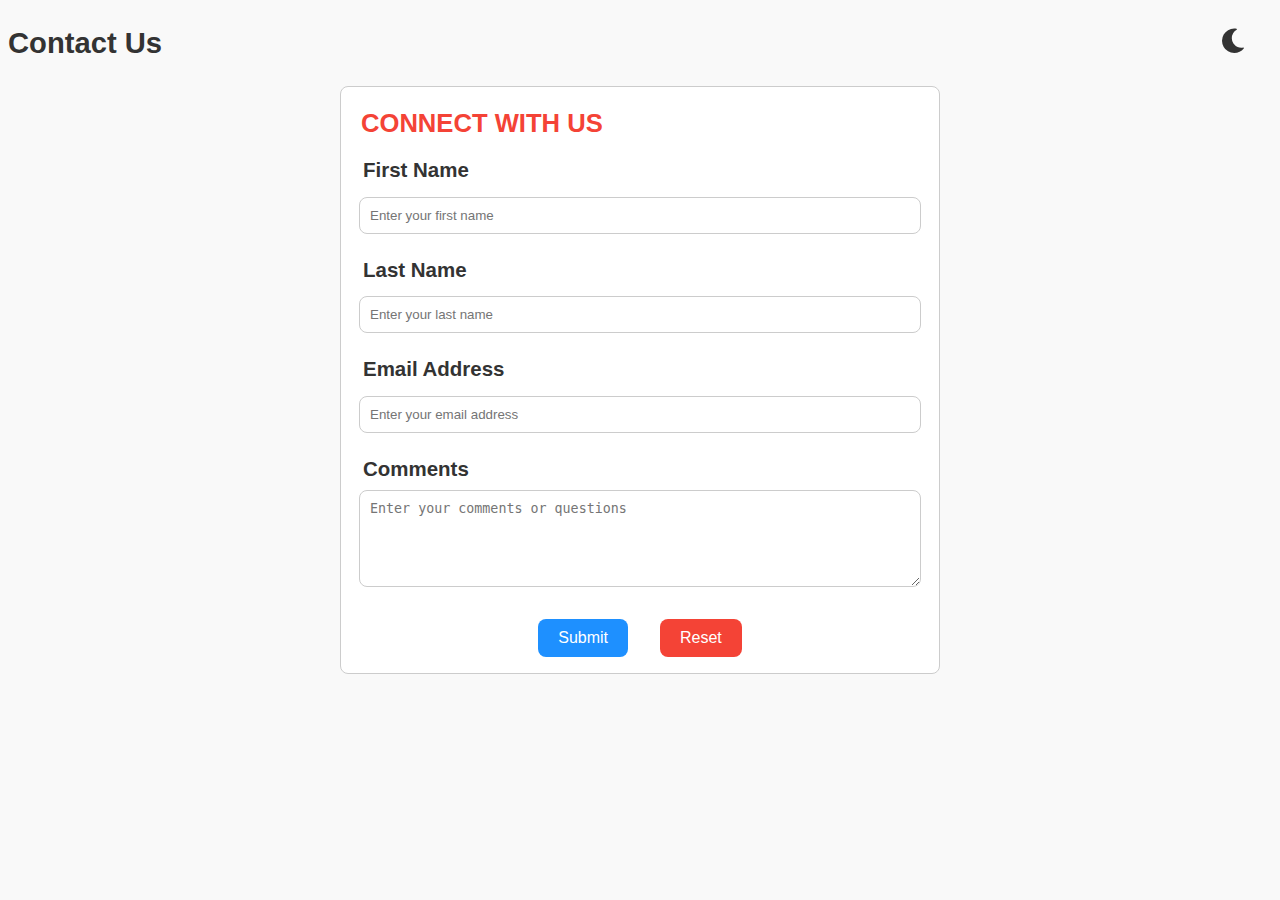
==== form.html @ a3d52387 "started working on contact form" ====
<!DOCTYPE html>
<html lang="en" data-theme="light">
<head>
    <meta charset="UTF-8">
    <meta name="viewport" content="width=device-width, initial-scale=1.0">
    <title>Accessible Contact Form</title>
    <!-- Font Awesome Icons -->
    <link rel="stylesheet" href="https://cdnjs.cloudflare.com/ajax/libs/font-awesome/6.0.0-beta3/css/all.min.css">


    <!-- Link to external CSS -->
    <link rel="stylesheet" href="form-style.css">
</head>
<body class="light-theme">

    <!-- Theme switcher button -->
    <span id="theme-switcher" class="theme-switcher" aria-label="Switch theme">
        <i id="theme-icon" class="fas fa-moon"></i> <!-- Start with moon icon for light mode -->
    </span>

    <main>
        <h1 class="section-title">Contact Us</h1>

        <form action="#" method="POST" aria-labelledby="form-title">
            <fieldset>
                <legend id="form-title">Connect With Us</legend>

                <!-- First Name Input -->
                <div>
                    <label for="first-name">First Name</label>
                    <input type="text" id="first-name" name="first_name" placeholder="Enter your first name" aria-required="true" required>
                </div>

                <!-- Last Name Input -->
                <div>
                    <label for="last-name">Last Name</label>
                    <input type="text" id="last-name" name="last_name" placeholder="Enter your last name" aria-required="true" required>
                </div>

                <!-- Email Input -->
                <div>
                    <label for="email">Email Address</label>
                    <input type="email" id="email" name="email" placeholder="Enter your email address" aria-describedby="email-help" aria-required="true" required>
                    <small id="email-help" class="sr-only">We'll never share your email with anyone else.</small>
                </div>

                <!-- Comments/Message Input -->
                <div>
                    <label for="comments">Comments</label>
                    <textarea id="comments" name="comments" placeholder="Enter your comments or questions" aria-required="true" required rows="5" aria-describedby="comments-help"></textarea>
                    <small id="comments-help" class="sr-only">Please provide any additional details here.</small>
                </div>

                <!-- Buttons: Submit and Reset -->
                <div class="button-container">
                    <button type="submit" class="submit-button">Submit</button>
                    <button type="reset" class="reset-button">Reset</button>
                </div>

            </fieldset>
        </form>
    </main>

    <!-- Link to external JS -->
    <script src="script.js"></script>

</body>
</html>
---- form-style.css ----
/* Base styles */
* {
    box-sizing: border-box;
}

body {
    font-family: 'Inter', Arial, sans-serif;
    font-size: 1em;
    line-height: 1.6;
    transition: background-color 0.3s, color 0.3s;
    background-color: var(--bg-color);
    color: var(--text-color);
}

/* Light Theme Variables */
:root {
    font-size: 12pt;
    --bg-color: #f9f9f9;
    --text-color: #333;
    --input-bg: #fff;
    --input-border: #ccc;
    --button-bg: #1E90FF;
    --button-hover: #0056b3;
    --reset-bg: #f44336;
    --reset-hover: #d32f2f;
}

/* Dark Theme Variables */
body.dark-theme {
    --bg-color: #1e1e1e;
    --text-color: #f9f9f9;
    --input-bg: #333;
    --input-border: #555;
    --button-bg: #1E90FF;
    --button-hover: #0056b3;
    --reset-bg: #f44336;
    --reset-hover: #d32f2f;
}

form {
    font-size: 1.6em;
    max-width: 600px;
    margin: 0 auto;
    padding: 1rem;
    border: 1px solid var(--input-border);
    border-radius: 8px;
    background-color: var(--input-bg);
}

fieldset {
    border: none;
    padding: 0;
}

legend {
    font-size: 1.8rem;
    font-weight: bold;
    margin-bottom: 10px;
    color: var(--reset-bg);
    font-size: 1em;
    text-transform: uppercase;
}

.section-title {
    font-size: 1.825em;
}

label {
    display: block;
    margin-bottom: 4px;
    font-size: 0.8em;
    font-weight: bold;
    padding-left: 4px;
}

input, textarea {
    width: 100%;
    padding: 10px;
    margin-bottom: 20px;
    border: 1px solid var(--input-border);
    border-radius: 8px;
    background-color: var(--input-bg);
    color: var(--text-color);
}

.button-container {
    display: flex;
    justify-content: center;
    gap: 2rem;
}

button {
    padding: 10px 20px;
    font-size: 1rem;
    border: none;
    border-radius: 8px;
    cursor: pointer;
}

.submit-button {
    background-color: var(--button-bg);
    color: white;
}

.submit-button:hover {
    background-color: var(--button-hover);
}

.reset-button {
    background-color: var(--reset-bg);
    color: white;
}

.reset-button:hover {
    background-color: var(--reset-hover);
}

/* Theme switcher button */
.theme-switcher {
    position: fixed;
    top: 20px;
    right: 20px;
    width: 40px;
    height: 40px;
    background-color: transparent;
    border: none;
    font-size: 1.75rem; /* Increase icon size */
    cursor: pointer;
    color: var(--text-color); /* Ensure it uses the correct color */
    z-index: 1000; /* Bring it to the front */
}

/* Add hover effect for the switcher */
.theme-switcher:hover {
    color: var(--button-bg); /* Change color on hover to make it interactive */
}
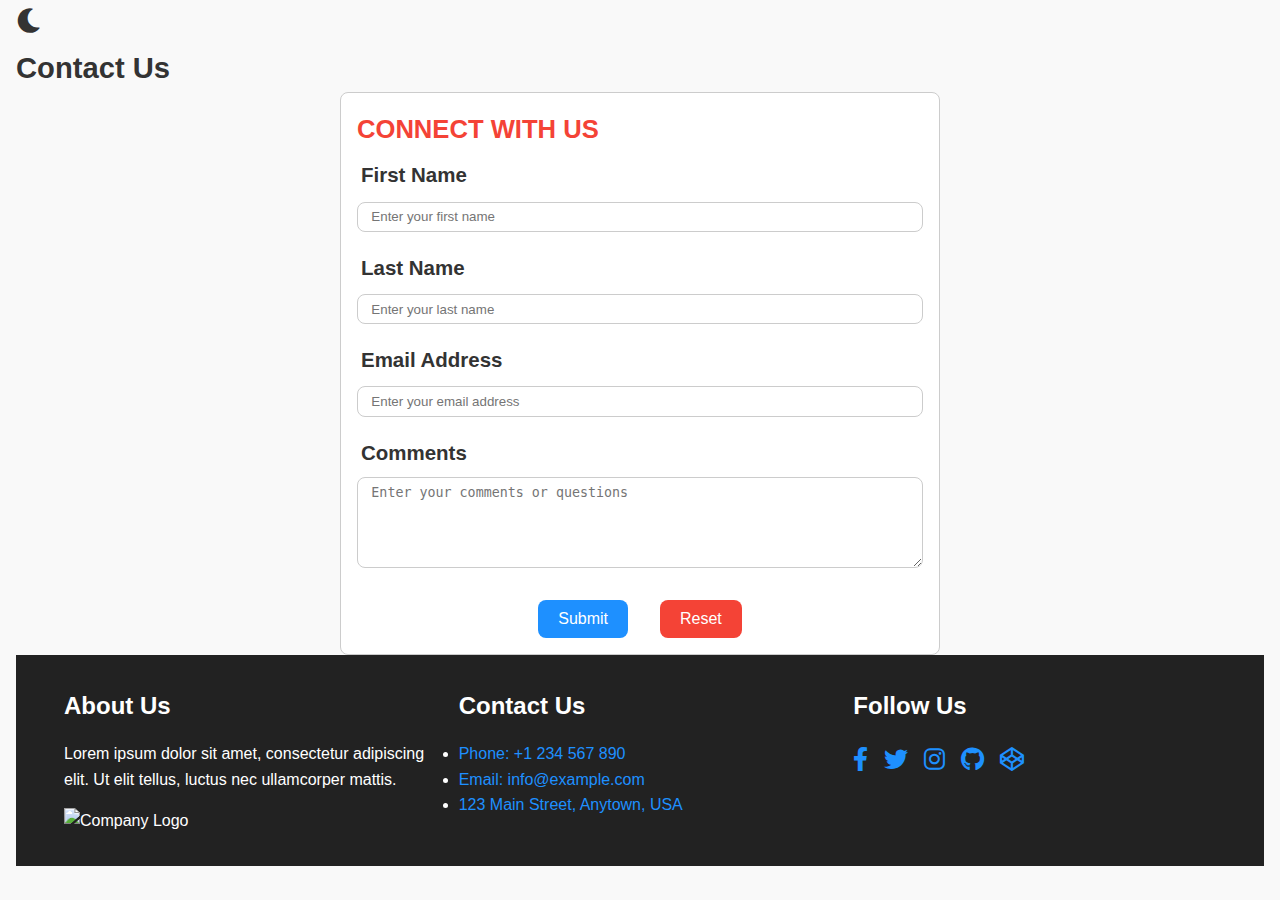
==== commit 8a12b980: "footer basic layout added" ====
--- a/form.html
+++ b/form.html
@@ -1,5 +1,5 @@
 <!DOCTYPE html>
-<html lang="en" data-theme="light">
+<html lang="en">
 <head>
     <meta charset="UTF-8">
     <meta name="viewport" content="width=device-width, initial-scale=1.0">
@@ -60,7 +60,38 @@
             </fieldset>
         </form>
     </main>
+    <footer>
+        <div class="footer-container">
+          <div class="footer-column">
+            <h2>About Us</h2>
+            <p>Lorem ipsum dolor sit amet, consectetur adipiscing elit. Ut elit tellus, luctus nec ullamcorper mattis.</p>
+            <img src="logo-placeholder.png" alt="Company Logo" class="footer-logo">
+          </div>
+      
+          <div class="footer-column">
+            <h2>Contact Us</h2>
+            <ul>
+              <li><a href="tel:+1234567890">Phone: +1 234 567 890</a></li>
+              <li><a href="mailto:info@example.com">Email: info@example.com</a></li>
+              <li><a href="#">123 Main Street, Anytown, USA</a></li>
+            </ul>
+          </div>
 
+      
+          <div class="footer-column">
+            <h2>Follow Us</h2>
+            <ul class="social-icons">
+              <li><a href="#" aria-label="Facebook"><i class="fab fa-facebook-f"></i></a></li>
+              <li><a href="#" aria-label="Twitter"><i class="fab fa-twitter"></i></a></li>
+              <li><a href="#" aria-label="Instagram"><i class="fab fa-instagram"></i></a></li>
+              <li><a href="#" aria-label="GitHub"><i class="fab fa-github"></i></a></li>
+              <li><a href="#" aria-label="CodePen"><i class="fab fa-codepen"></i></a></li>
+            </ul>
+          </div>
+        </div>
+      </footer>
+      
+      
     <!-- Link to external JS -->
     <script src="script.js"></script>
 
--- a/form-style.css
+++ b/form-style.css
@@ -1,12 +1,15 @@
 /* Base styles */
 * {
     box-sizing: border-box;
+    margin: 0;
+    padding: 0;
 }
 
 body {
     font-family: 'Inter', Arial, sans-serif;
     font-size: 1em;
     line-height: 1.6;
+    margin: 0 1em;
     transition: background-color 0.3s, color 0.3s;
     background-color: var(--bg-color);
     color: var(--text-color);
@@ -45,6 +48,7 @@
     border: 1px solid var(--input-border);
     border-radius: 8px;
     background-color: var(--input-bg);
+    transition: background-color 0.3s, color 0.3s;
 }
 
 fieldset {
@@ -67,7 +71,7 @@
 
 label {
     display: block;
-    margin-bottom: 4px;
+    margin-bottom: 0;
     font-size: 0.8em;
     font-weight: bold;
     padding-left: 4px;
@@ -75,7 +79,7 @@
 
 input, textarea {
     width: 100%;
-    padding: 10px;
+    padding: 0.5em 1em;
     margin-bottom: 20px;
     border: 1px solid var(--input-border);
     border-radius: 8px;
@@ -117,9 +121,6 @@
 
 /* Theme switcher button */
 .theme-switcher {
-    position: fixed;
-    top: 20px;
-    right: 20px;
     width: 40px;
     height: 40px;
     background-color: transparent;
@@ -134,3 +135,92 @@
 .theme-switcher:hover {
     color: var(--button-bg); /* Change color on hover to make it interactive */
 }
+
+#comments {
+    margin-top: 0.5rem;
+}
+
+/* Basic reset and footer styling */
+footer {
+    background-color: #222; /* Dark background */
+    color: #fff; /* Light text */
+    padding: 2rem;
+    width: 100%;
+  }
+  
+  .footer-container {
+    display: flex;
+    justify-content: space-between;
+    max-width: 1400px;
+    margin: 0 auto;
+    padding: 0 1rem;
+    gap: 2rem;
+  }
+  
+  /* Footer columns */
+  .footer-column {
+    flex: 1;
+    min-width: 200px;
+  }
+  
+  .footer-column h2 {
+    font-size: 1.5rem;
+    margin-bottom: 1rem;
+  }
+  
+  .footer-column p,
+  .footer-column ul,
+  .footer-column a {
+    font-size: 1rem;
+  }
+  
+  .footer-column a {
+    color: #1E90FF; /* DodgerBlue for links */
+    text-decoration: none;
+  }
+  
+  .footer-column a:hover {
+    text-decoration: underline;
+  }
+  
+  /* Social icons */
+  .social-icons {
+    list-style: none;
+    padding: 0;
+    display: flex;
+    gap: 1rem;
+  }
+  
+  .social-icons li {
+    margin: 0;
+  }
+  
+  .social-icons a {
+    color: #1E90FF; /* DodgerBlue */
+    font-size: 1.5rem;
+  }
+  
+  .social-icons a:hover {
+    color: #fff;
+    transition: color 0.3s ease;
+  }
+  
+  .footer-logo {
+    width: 100px;
+    height: auto;
+    margin-top: 1rem;
+  }
+  
+  /* Responsive Design */
+  @media (max-width: 768px) {
+    .footer-container {
+      flex-direction: column;
+      align-items: center;
+    }
+  
+    .footer-column {
+      margin-bottom: 2rem;
+      text-align: center;
+    }
+  }
+  